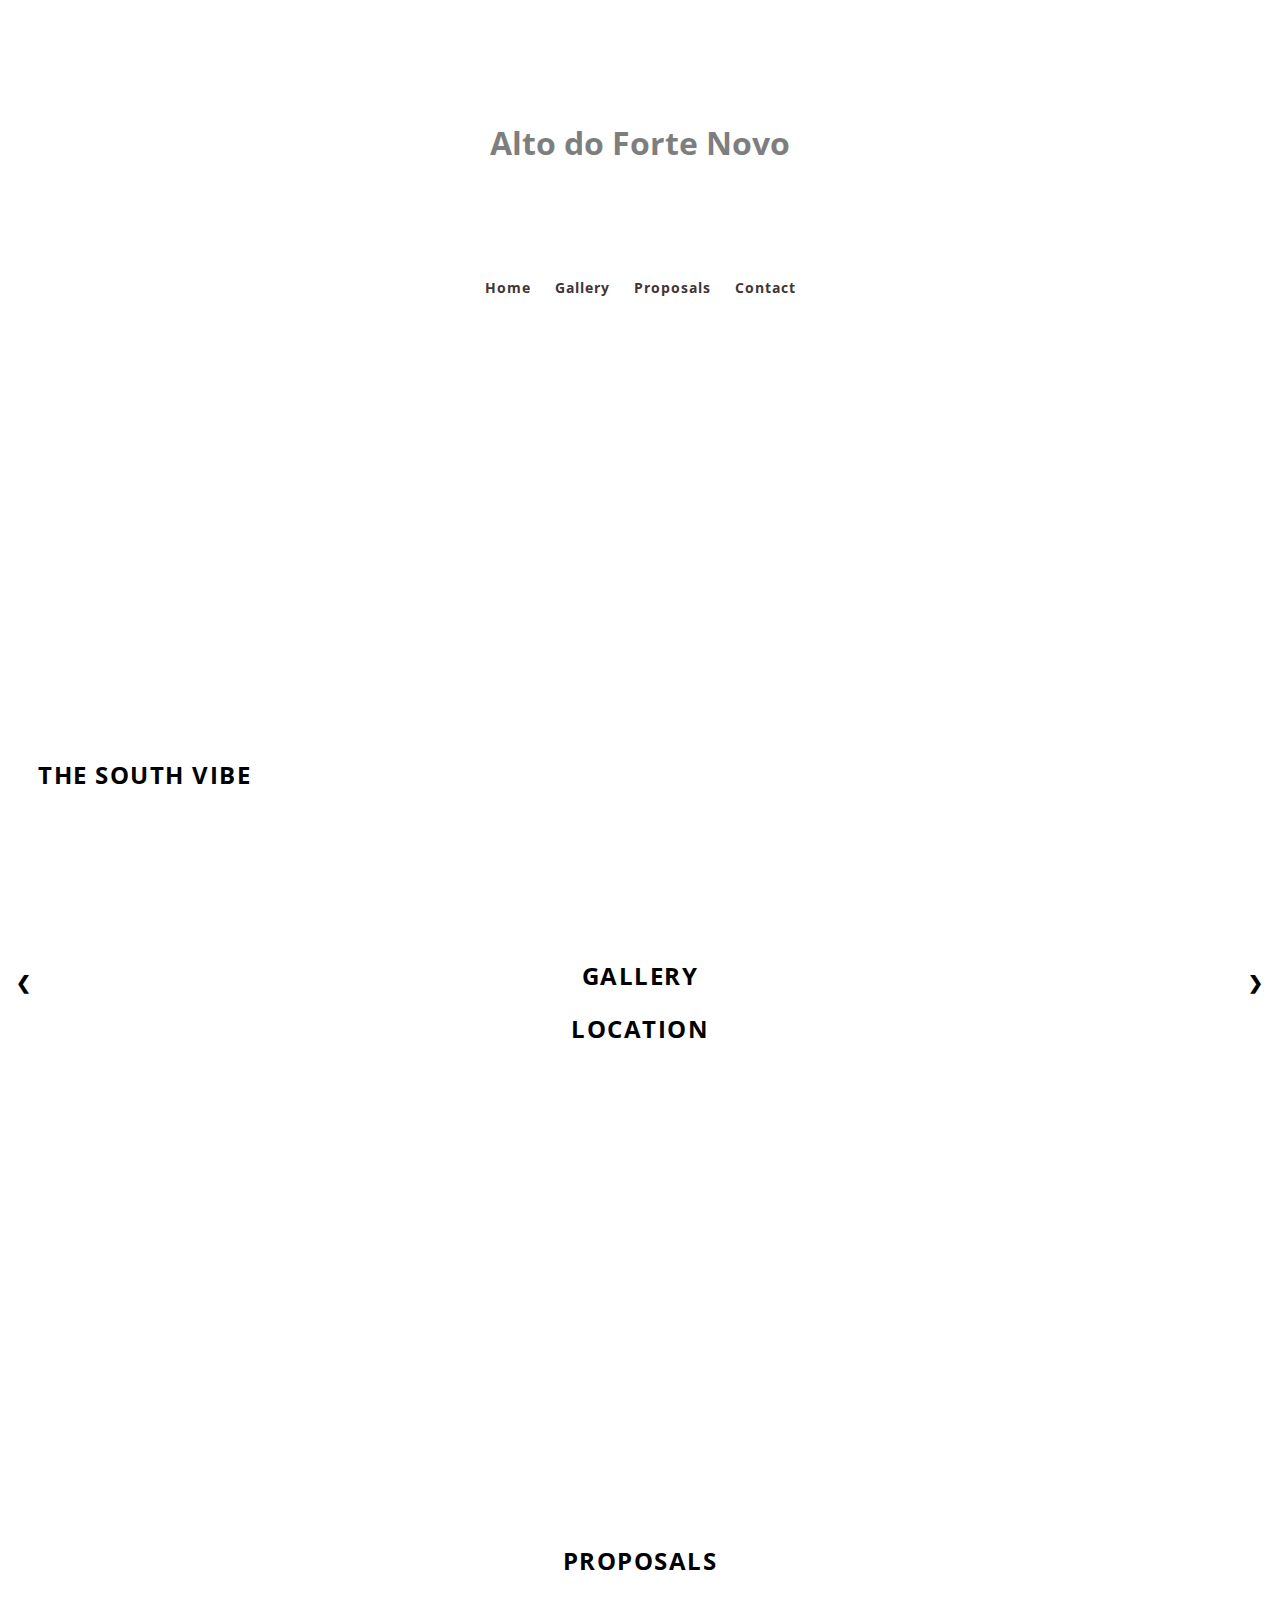
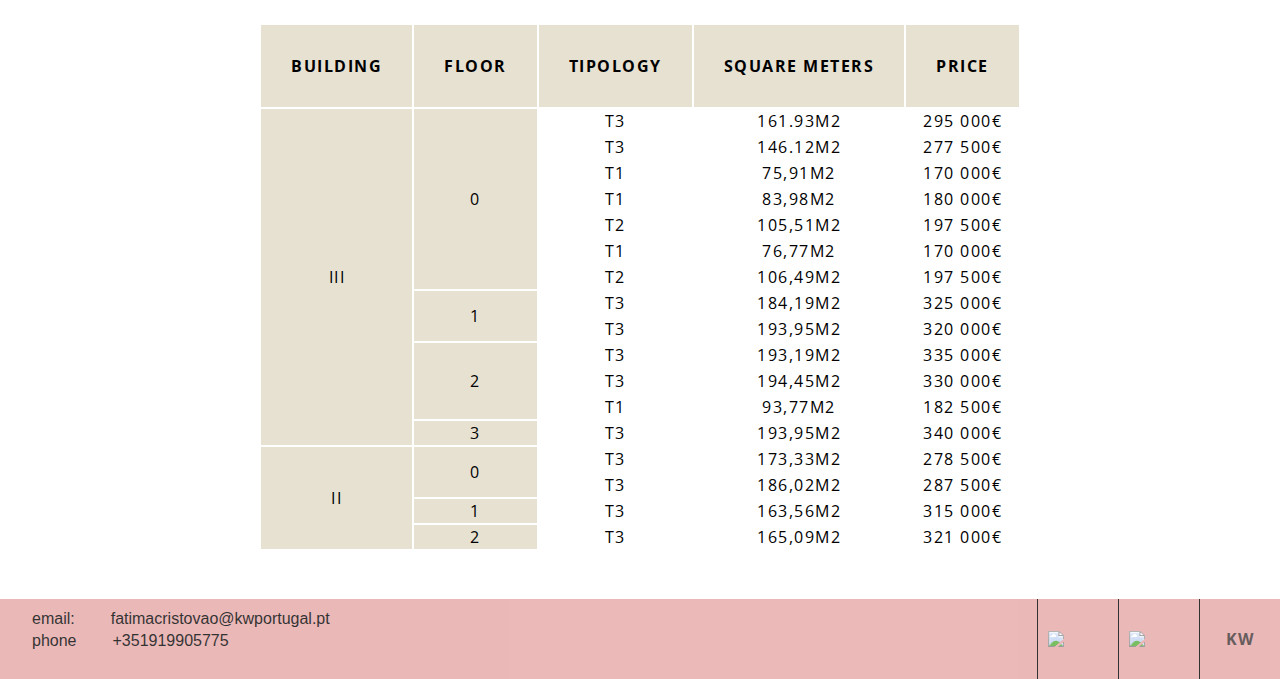
==== algarve.html @ a3237bf9 "Add files via upload" ====
<!DOCTYPE html>
<html lang="eng">
    <head>
        <meta charset="UTF-8">
        <meta name="viewport" content="width=device-width, initial-scale=1.0">
        <meta http-equiv="X-UA-Compatible" content="ie=edge">
        <title>Fatima Cristovao | Quarteira apartments</title>
        <link href="./algarve.css" rel="stylesheet" type="text/css">
        <link href="https://fonts.googleapis.com/css?family=Open+Sans+Condensed:300|Roboto&display=swap" rel="stylesheet">
    </head>
    <body>
        <header>
            <div class="image">
                <h1>Alto do Forte Novo</h1>
                <nav>
                    <ul>
                        <li>
                            <a href="./index.html">Home</a>
                        </li>
                        <li>
                            <a href="#slideshow-container">Gallery</a>
                        </li>
                        <li>
                            <a href="#availability">Proposals</a>
                        </li>
                        <li>
                            <a href="#Contact">Contact</a>
                        </li>
                    </ul>
                </nav>
            </div>  
        </header>
        <div class="content">
            <div class="building">
                <h2>The South vibe</h2>
            </div>
        </div>
        <div id="slideshow-container">
            <h2>Gallery</h2>
            <div class="myslides fade">
                <img src="C:\Users\cristovao\Documents\Developments\Site_MF\Fotos\Comuns_Ed2_Ed3\Foto_Prof_Q_48.jpg" width="100%"> 
            </div>
            <div class="myslides fade">
                <img src="C:\Users\cristovao\Documents\Developments\Site_MF\Fotos\Comuns_Ed2_Ed3\Foto_Prof_Q_50.jpg" width="100%"> 
            </div>
            <div class="myslides fade">
                <img src="C:\Users\cristovao\Documents\Developments\Site_MF\Fotos\Comuns_Ed2_Ed3\Foto_Prof_Q_37.jpg" width="100%"> 
            </div>
            <div class="myslides fade">
                <img src="C:\Users\cristovao\Documents\Developments\Site_MF\Fotos\Comuns_Ed2_Ed3\Foto_Prof_Q_1.jpg" width="100%"> 
            </div>
            <div class="myslides fade">
                <img src="C:\Users\cristovao\Documents\Developments\Site_MF\Fotos\Comuns_Ed2_Ed3\Foto_Prof_Q_2.jpg" width="100%">
            </div>
            <div class="myslides fade">
                <img src="C:\Users\cristovao\Documents\Developments\Site_MF\Fotos\Comuns_Ed2_Ed3\Foto_Prof_Q_3.jpg" width="100%">
            </div>
            <div class="myslides fade">
                <img src="C:\Users\cristovao\Documents\Developments\Site_MF\Fotos\Comuns_Ed2_Ed3\Foto_Prof_Q_4.jpg" width="100%">
            </div>
            <div class="myslides fade">
                <img src="C:\Users\cristovao\Documents\Developments\Site_MF\Fotos\Comuns_Ed2_Ed3\Foto_Prof_Q_5.jpg" width="100%">
            </div>
            <div class="myslides fade">
                <img src="C:\Users\cristovao\Documents\Developments\Site_MF\Fotos\Comuns_Ed2_Ed3\Foto_Prof_Q_6.jpg" width="100%">
            </div>
            <div class="myslides fade">
                <img src="C:\Users\cristovao\Documents\Developments\Site_MF\Fotos\Comuns_Ed2_Ed3\Foto_Prof_Q_8.jpg" width="100%">
            </div>
            <div class="myslides fade">
                <img src="C:\Users\cristovao\Documents\Developments\Site_MF\Fotos\Comuns_Ed2_Ed3\Foto_Prof_Q_10.jpg" width="100%">
            </div>
            <a class="prev">&#10094;</a>
            <a class="next">&#10095;</a>
        </div>  
        <div class="neighbourhood">
            <h2>Location</h2>
            <div class="frame-container">
                <iframe class="frame" width="100%" height="100%" src="https://www.google.com/maps/embed?pb=!1m18!1m12!1m3!1d3183.623969061253!2d-8.094180393162082!3d37.06644316692306!2m3!1f0!2f0!3f0!3m2!1i1024!2i768!4f13.1!3m3!1m2!1s0xd1ab5aa5db7eae7%3A0x4e06086202b57c51!2sR.%20Jos%C3%A9%20Afonso%2C%208125-507%20Quarteira!5e0!3m2!1spt-PT!2spt!4v1574463265707!5m2!1spt-PT!2spt"  frameborder="0" allowfullscreen=""></iframe>
            </div>
            <div class="tables">
                <h2>Proposals</h2>
                <table id="availability">
                    <thead>
                        <tr>
                            <th>Building</th>
                            <th>floor</th>
                            <th>Tipology</th>
                            <th>Square Meters</th>
                            <th>Price</th>
                        </tr>
                    </thead>
                    <tbody>
                        <tr>
                            <td class="limit" rowspan="13">III</td>
                            <td class="limits" rowspan="7">0</td>
                            <td>T3</td>
                            <td>161.93m2</td>
                            <td>295 000€</td>
                        </tr>
                        <tr>
                            <td>T3</td>
                            <td>146.12m2</td>
                            <td>277 500€</td>
                        </tr>
                        <tr>
                            <td>T1</td>
                            <td>75,91m2</td>
                            <td>170 000€</td>
                        </tr>
                        <tr>
                            <td>T1</td>
                            <td>83,98m2</td>
                            <td>180 000€</td>
                        </tr>
                        <tr>
                            <td>T2</td>
                            <td>105,51m2</td>
                            <td>197 500€</td>
                        </tr>
                        <tr>
                            <td>T1</td>
                            <td>76,77m2</td>
                            <td>170 000€</td>
                        </tr>
                        <tr>
                            <td>T2</td>
                            <td>106,49m2</td>
                            <td>197 500€</td>
                        </tr>
                        <tr>
                            <td class="limits" rowspan="2">1</td>
                            <td>T3</td>
                            <td>184,19m2</td>
                            <td>325 000€</td>
                        </tr>
                        <tr>
                            <td>T3</td>
                            <td>193,95m2</td>
                            <td>320 000€</td>
                        </tr>
                        <tr>
                            <td class="limits" rowspan="3">2</td>
                            <td>T3</td>
                            <td>193,19m2</td>
                            <td>335 000€</td>
                        </tr>
                        <tr>
                            <td>T3</td>
                            <td>194,45m2</td>
                            <td>330 000€</td>
                        </tr>
                        <tr>
                            <td>T1</td>
                            <td>93,77m2</td>
                            <td>182 500€</td>
                        </tr>
                        <tr>
                            <td class="limits" rowspan="1">3</td>
                            <td>T3</td>
                            <td>193,95m2</td>
                            <td>340 000€</td>
                        </tr>
                        <tr>
                            <td class="limit" rowspan="4">II</td>
                            <td class="limits" rowspan="2">0</td>
                            <td>T3</td>
                            <td>173,33m2</td>
                            <td>278 500€</td>
                        </tr>
                        <tr>
                            <td>T3</td>
                            <td>186,02m2</td>
                            <td>287 500€</td>
                        </tr>
                        <tr>
                            <td class="limits" rowspan="1">1</td>
                            <td>T3</td>
                            <td>163,56m2</td>
                            <td>315 000€</td>
                        </tr>
                        <tr>
                            <td class="limits" rowspan="1">2</td>
                            <td>T3</td>
                            <td>165,09m2</td>
                            <td>321 000€</td>
                        </tr>
                    </tbody>
                </table>
            </div>
        </div>   
        <footer id="Contact">
            <div class="left">
                <div class="contacts">
                    <div class="info">
                        <span>email:</span>
                        <span>fatimacristovao@kwportugal.pt</span>   
                    </div>
                    <div class="info">
                        <span>phone</span>
                        <span>+351919905775</span>
                    </div>
                </div>
            </div>
            <div class="right">
                <div class="items">
                    <a id="logo" href="https://www.linkedin.com/in/fatima-cristovao-6b5a50159/?originalSubdomain=pt" target="_blank">
                        <img src="C:\Users\cristovao\Documents\vscode\real_estate\IMAGENS\final.linkedin.logo.png">
                    </a>
                </div>
                <div class="items">
                    <a id="logo" href="something" target="_blank">
                        <img src="C:\Users\cristovao\Documents\vscode\real_estate\IMAGENS\Insta.final.png">
                    </a>
                </div>
                <div class="items">
                    <a href="https://www.kwportugal.pt/agents/19851?lan=pt-PT" target="_blank">
                        <span>KW</span>
                    </a>
                </div>
            </div>
        </footer> 
        <script src="https://code.jquery.com/jquery-3.4.1.min.js"
    integrity="sha256-CSXorXvZcTkaix6Yvo6HppcZGetbYMGWSFlBw8HfCJo="
    crossorigin="anonymous"></script>
    <script src="algave.js"></script>
    </body>
---- algarve.css ----
*:focus {outline:none}  
/* remove a box azul irritante */

* {
    font-family: 'Open Sans Condensed', sans-serif;
}

body {
    margin: 0;
    border: 0;
    background-color:white;
    width: 100%;
    position: relative;
    min-height: 100vh;
    padding: 0px;
}


header {
    background-image: url("../IMAGENS/beach-water-steps-sand-17727.jpg");
    background-size: cover;
    height: 700px;
}

.image {
    padding-top: 100px;
    padding-left: 0px;
    position: absolute;
    justify-content: center;
    display: inline-flex;
    width: 100%;
    z-index: 10;
}

.image h1 {
    font-family: 'Open Sans Condensed', sans-serif;
    opacity: 0.5;
}

nav {
    position: absolute;
    z-index: 1000;
}

ul {
    padding: 10rem 4.5rem 0rem 4.5rem;
}

li {
    display: inline-block;
}

 a {
    text-decoration: none;
    color: rgb(66, 53, 53);
    padding: 10px;
    letter-spacing: 1px;
    font-size: 14px;
    font-weight: 700;
}

.content {
    padding: 3%;
    padding-bottom: 10%
}

.building {
    margin: 0 auto;
}

.building h2 {
    letter-spacing: 1.5px;
    text-transform: uppercase;
    font-family: 'Open Sans Condensed', sans-serif;
}
#slideshow-container {
    max-width: 100%;
    position: relative;
    margin: auto;
  }

  #slideshow-container h2 {
    text-align: center;
    letter-spacing: 1.5px;
    text-transform: uppercase;
    font-family: 'Open Sans Condensed', sans-serif;
  }

.myslides {
    display: none;
    margin-top: -20px;
  }

.prev, .next {
    cursor: pointer;
    position: absolute;
    top: 50%;
    width: auto;
    margin-top: -22px;
    padding: 16px;
    color: black;
    font-weight: bold;
    font-size: 18px;
    transition: 0.6s ease;
    border-radius: 0 3px 3px 0;
    user-select: none;
}

.next {
right: 0;
border-radius: 3px 0 0 3px;
    }

.prev:hover, .next:hover {
    background-color: rgba(78, 77, 77, 0.8);
}

.sinal {
    background-color: rgba(78, 77, 77, 0.8);
}

.fade {
    -webkit-animation-duration: 1.5s;
    animation-duration: 1.5s;
  }


  .neighbourhood  {
    text-align: center;
    display: block
}

.neighbourhood h2 {
    padding-bottom: 2%;
    font-family: 'Open Sans Condensed', sans-serif;
    letter-spacing: 1.5px;
    text-transform: uppercase;
}

.frame-container {
    padding-bottom: 30%;
    position: relative;
    display: block;
    width: 60%;
    margin-left: auto;
    margin-right: auto;
}

.frame {
    position: absolute;
    top:0;
    left:0;
}
.tables {
    width: 100%;
    text-align: center;
    margin-top: 0;
    font-family: 'Open Sans Condensed', sans-serif;
    letter-spacing: 1.5px;
    text-transform: uppercase;
    overflow-y: hidden;
    overflow-x: auto;
    padding-top: 50px;
    padding-bottom: 10%;
}

table {
    margin: 0 auto;
    text-align: center;
}

.tables h2 {
    padding-bottom: 2%
}


thead th {
    padding: 30px;
    background-color:  rgb(231, 225, 210);
}

.limit {
    background-color:   rgb(231, 225, 210);
}

.limits {
    background-color:  rgb(231, 225, 210);
}
footer {
    position: absolute;
    min-width: 100%;
    max-width: 100%;
    bottom: 0;
    
    background-color:  rgb(231, 167, 167);
    opacity: 0.8;
    display: inline-flex;
    height: 5rem
}

.left {
   padding-top: 0.5rem;
   width: 50%;
   }

.contacts {
   
   height: 100%
}

.info span {
   display: inline;
   padding-left: 5%;
   max-width: 2rem;
   font-family: sans-serif
}

.right {
   width: 50%;
   display: inline-flex;
   justify-content: flex-end;
   
}

.items span {
    font-size: 1rem
}

.items {
   max-width: 5rem;
   min-width: 5rem;
   border-left: 1px solid black;
   display: inline-flex;
   justify-content: center;
   align-items: center;
   cursor: pointer;
}


.items #logo {
   overflow: hidden;
   width: 80%;
   
}

#logo img {
   display: block;
   max-width: 100%;
   height: auto
}

.selector {
    background-color: rgb(250, 218, 218);
}

@media only screen and (max-width: 665px) {
    footer {
        height: 10rem;
        display: flex;
        flex-direction: column;
        align-items: center;
        position: initial;

    }

    .items{
        max-width: 3.5rem;
        min-width: 3.5rem;
        }

    .left {
        width: 100%;
    }

    .info {
        display: flex;
        padding: 0.2rem;
        justify-content: center;
    }
    .info span {
        max-width: 100%;
    }

    .right {
        width: 100%;
        display: flex;
        justify-content: center;
        padding-top: 5%
    }

    .items {
        border-radius: 50%;
        border:0;
    }


}

@media only screen and (max-width: 500px) {

    li{
        display: block;
        padding-bottom: 5px;
    }

    a{
        color: rgb(66, 53, 53)
    }

}
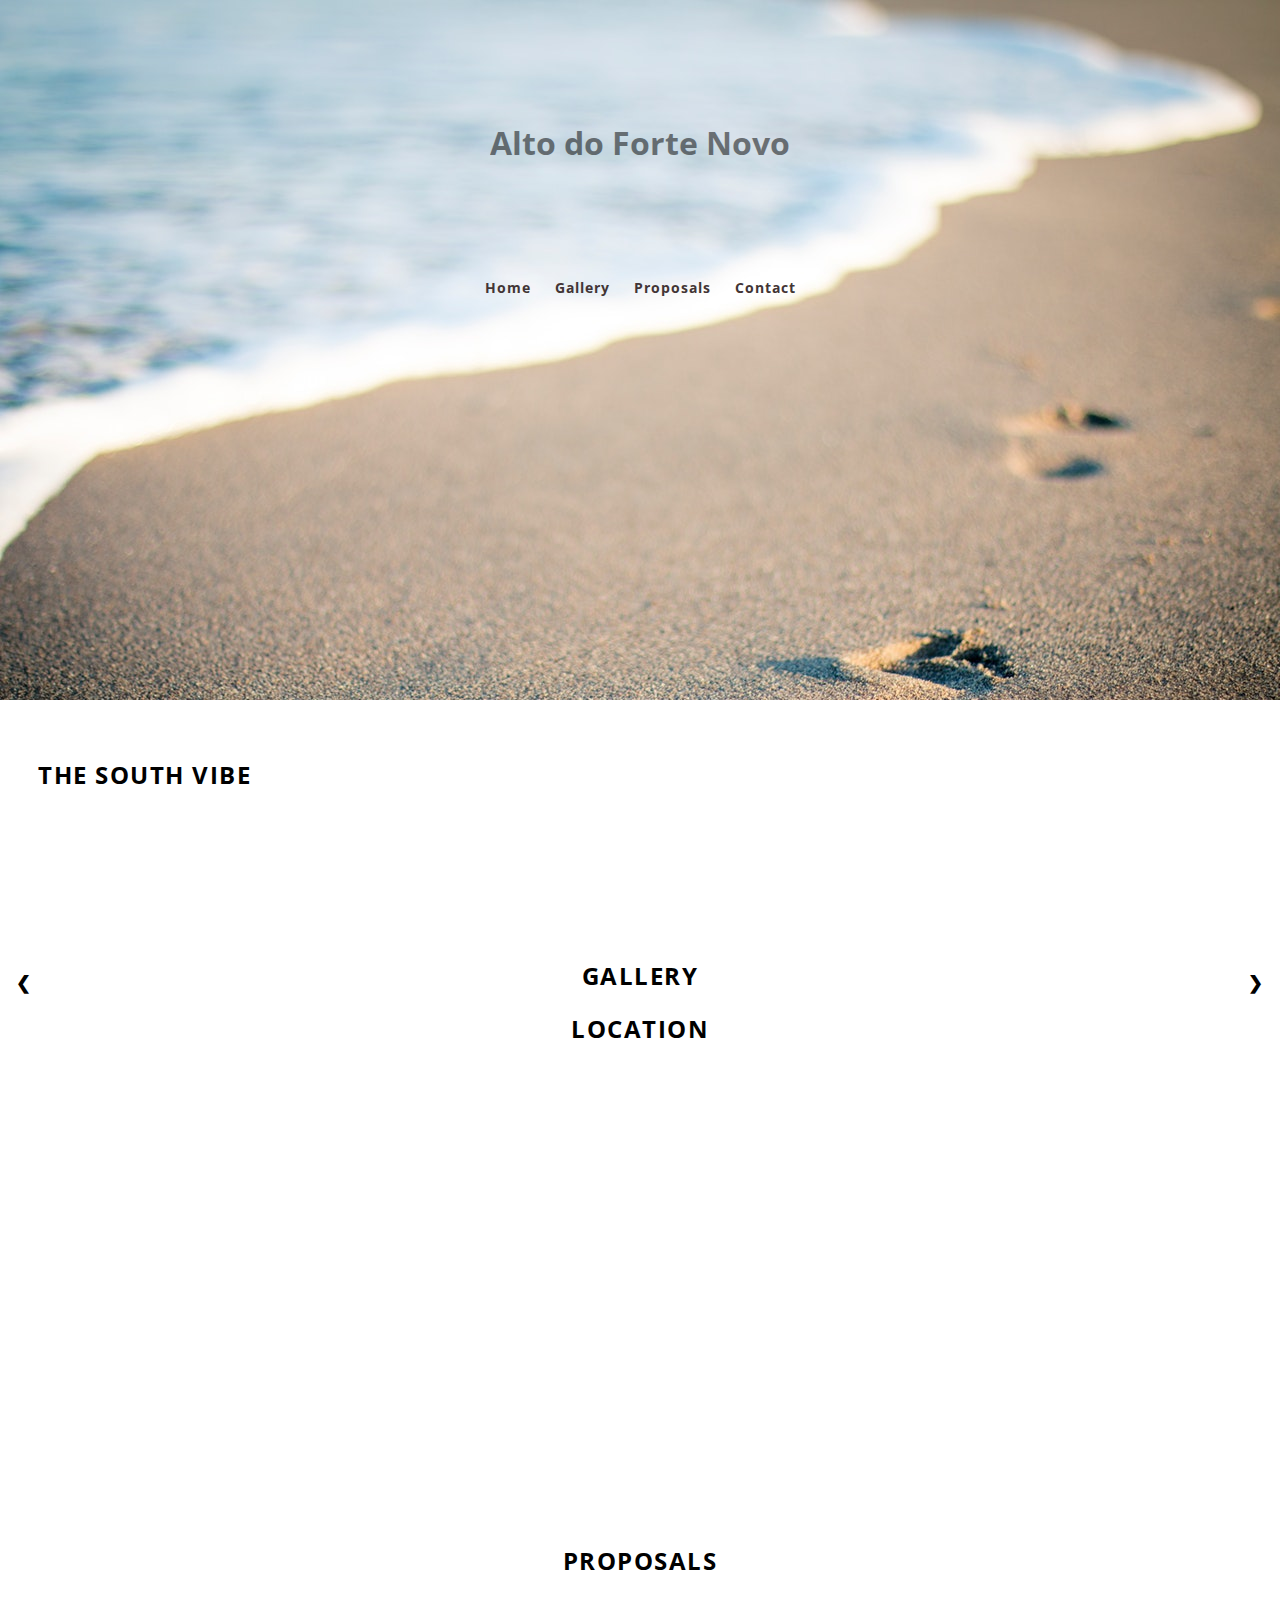
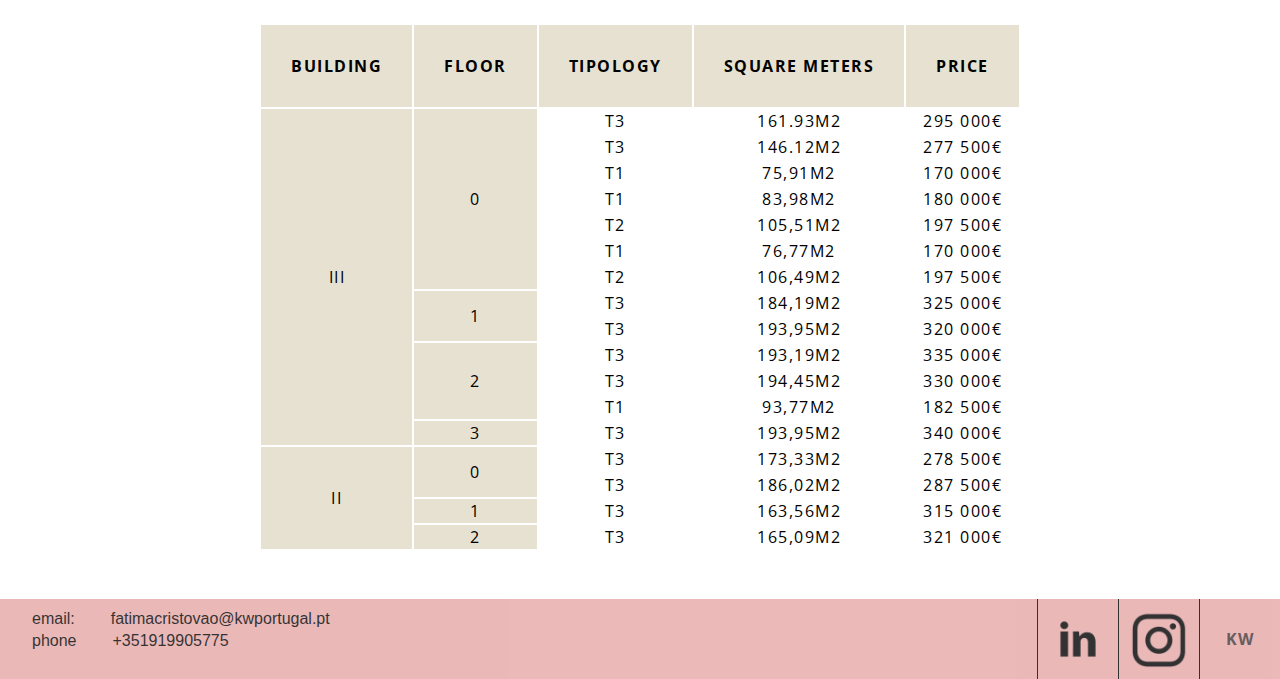
==== commit 1d5ce253: "Update algarve.html" ====
--- a/algarve.html
+++ b/algarve.html
@@ -38,37 +38,37 @@
         <div id="slideshow-container">
             <h2>Gallery</h2>
             <div class="myslides fade">
-                <img src="C:\Users\cristovao\Documents\Developments\Site_MF\Fotos\Comuns_Ed2_Ed3\Foto_Prof_Q_48.jpg" width="100%"> 
-            </div>
-            <div class="myslides fade">
-                <img src="C:\Users\cristovao\Documents\Developments\Site_MF\Fotos\Comuns_Ed2_Ed3\Foto_Prof_Q_50.jpg" width="100%"> 
-            </div>
-            <div class="myslides fade">
-                <img src="C:\Users\cristovao\Documents\Developments\Site_MF\Fotos\Comuns_Ed2_Ed3\Foto_Prof_Q_37.jpg" width="100%"> 
-            </div>
-            <div class="myslides fade">
-                <img src="C:\Users\cristovao\Documents\Developments\Site_MF\Fotos\Comuns_Ed2_Ed3\Foto_Prof_Q_1.jpg" width="100%"> 
-            </div>
-            <div class="myslides fade">
-                <img src="C:\Users\cristovao\Documents\Developments\Site_MF\Fotos\Comuns_Ed2_Ed3\Foto_Prof_Q_2.jpg" width="100%">
-            </div>
-            <div class="myslides fade">
-                <img src="C:\Users\cristovao\Documents\Developments\Site_MF\Fotos\Comuns_Ed2_Ed3\Foto_Prof_Q_3.jpg" width="100%">
-            </div>
-            <div class="myslides fade">
-                <img src="C:\Users\cristovao\Documents\Developments\Site_MF\Fotos\Comuns_Ed2_Ed3\Foto_Prof_Q_4.jpg" width="100%">
-            </div>
-            <div class="myslides fade">
-                <img src="C:\Users\cristovao\Documents\Developments\Site_MF\Fotos\Comuns_Ed2_Ed3\Foto_Prof_Q_5.jpg" width="100%">
-            </div>
-            <div class="myslides fade">
-                <img src="C:\Users\cristovao\Documents\Developments\Site_MF\Fotos\Comuns_Ed2_Ed3\Foto_Prof_Q_6.jpg" width="100%">
-            </div>
-            <div class="myslides fade">
-                <img src="C:\Users\cristovao\Documents\Developments\Site_MF\Fotos\Comuns_Ed2_Ed3\Foto_Prof_Q_8.jpg" width="100%">
-            </div>
-            <div class="myslides fade">
-                <img src="C:\Users\cristovao\Documents\Developments\Site_MF\Fotos\Comuns_Ed2_Ed3\Foto_Prof_Q_10.jpg" width="100%">
+                <img src=".\Foto_Prof_Q_48.jpg" width="100%"> 
+            </div>
+            <div class="myslides fade">
+                <img src="C.\Foto_Prof_Q_50.jpg" width="100%"> 
+            </div>
+            <div class="myslides fade">
+                <img src=".\Foto_Prof_Q_37.jpg" width="100%"> 
+            </div>
+            <div class="myslides fade">
+                <img src=".\Foto_Prof_Q_1.jpg" width="100%"> 
+            </div>
+            <div class="myslides fade">
+                <img src=".\Foto_Prof_Q_2.jpg" width="100%">
+            </div>
+            <div class="myslides fade">
+                <img src=".\Foto_Prof_Q_3.jpg" width="100%">
+            </div>
+            <div class="myslides fade">
+                <img src=".\Foto_Prof_Q_4.jpg" width="100%">
+            </div>
+            <div class="myslides fade">
+                <img src=".\Foto_Prof_Q_5.jpg" width="100%">
+            </div>
+            <div class="myslides fade">
+                <img src=".\Foto_Prof_Q_6.jpg" width="100%">
+            </div>
+            <div class="myslides fade">
+                <img src=".\Foto_Prof_Q_8.jpg" width="100%">
+            </div>
+            <div class="myslides fade">
+                <img src=".\Foto_Prof_Q_10.jpg" width="100%">
             </div>
             <a class="prev">&#10094;</a>
             <a class="next">&#10095;</a>
@@ -205,12 +205,12 @@
             <div class="right">
                 <div class="items">
                     <a id="logo" href="https://www.linkedin.com/in/fatima-cristovao-6b5a50159/?originalSubdomain=pt" target="_blank">
-                        <img src="C:\Users\cristovao\Documents\vscode\real_estate\IMAGENS\final.linkedin.logo.png">
+                        <img src=".\final.linkedin.logo.png">
                     </a>
                 </div>
                 <div class="items">
                     <a id="logo" href="something" target="_blank">
-                        <img src="C:\Users\cristovao\Documents\vscode\real_estate\IMAGENS\Insta.final.png">
+                        <img src=".\Insta.final.png">
                     </a>
                 </div>
                 <div class="items">
@@ -224,4 +224,4 @@
     integrity="sha256-CSXorXvZcTkaix6Yvo6HppcZGetbYMGWSFlBw8HfCJo="
     crossorigin="anonymous"></script>
     <script src="algave.js"></script>
-    </body>+    </body>
--- a/algarve.css
+++ b/algarve.css
@@ -17,7 +17,7 @@
 
 
 header {
-    background-image: url("../IMAGENS/beach-water-steps-sand-17727.jpg");
+    background-image: url("./beach-water-steps-sand-17727.jpg");
     background-size: cover;
     height: 700px;
 }
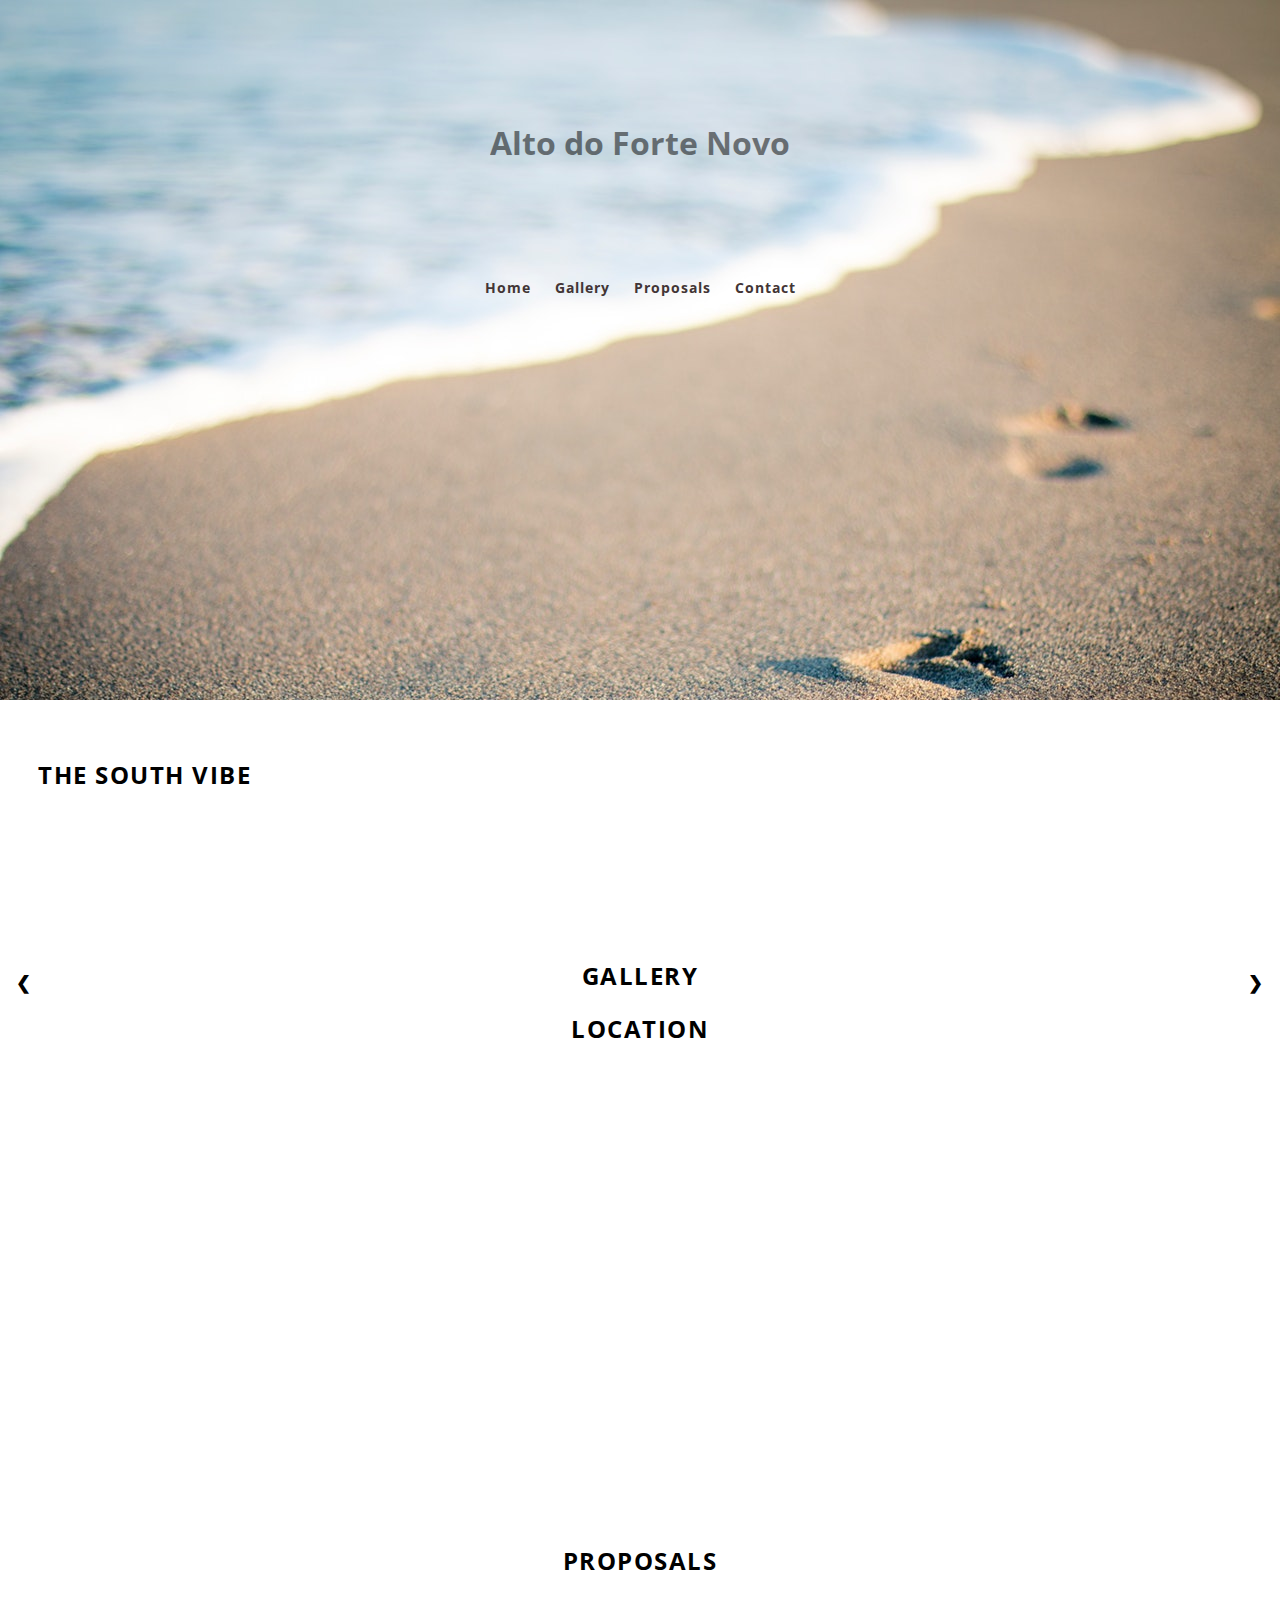
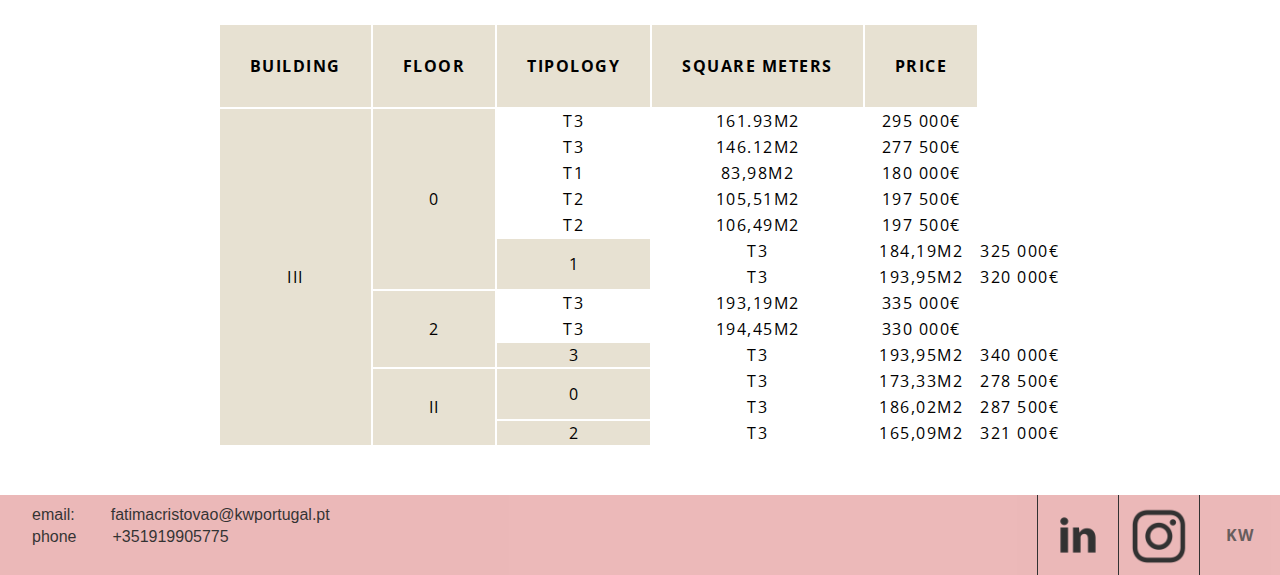
==== commit 4339bd33: "Update algarve.html" ====
--- a/algarve.html
+++ b/algarve.html
@@ -41,7 +41,7 @@
                 <img src=".\Foto_Prof_Q_48.jpg" width="100%"> 
             </div>
             <div class="myslides fade">
-                <img src="C.\Foto_Prof_Q_50.jpg" width="100%"> 
+                <img src=".\Foto_Prof_Q_50.jpg" width="100%"> 
             </div>
             <div class="myslides fade">
                 <img src=".\Foto_Prof_Q_37.jpg" width="100%"> 
@@ -105,11 +105,6 @@
                         </tr>
                         <tr>
                             <td>T1</td>
-                            <td>75,91m2</td>
-                            <td>170 000€</td>
-                        </tr>
-                        <tr>
-                            <td>T1</td>
                             <td>83,98m2</td>
                             <td>180 000€</td>
                         </tr>
@@ -119,11 +114,6 @@
                             <td>197 500€</td>
                         </tr>
                         <tr>
-                            <td>T1</td>
-                            <td>76,77m2</td>
-                            <td>170 000€</td>
-                        </tr>
-                        <tr>
                             <td>T2</td>
                             <td>106,49m2</td>
                             <td>197 500€</td>
@@ -151,11 +141,6 @@
                             <td>330 000€</td>
                         </tr>
                         <tr>
-                            <td>T1</td>
-                            <td>93,77m2</td>
-                            <td>182 500€</td>
-                        </tr>
-                        <tr>
                             <td class="limits" rowspan="1">3</td>
                             <td>T3</td>
                             <td>193,95m2</td>
@@ -172,12 +157,6 @@
                             <td>T3</td>
                             <td>186,02m2</td>
                             <td>287 500€</td>
-                        </tr>
-                        <tr>
-                            <td class="limits" rowspan="1">1</td>
-                            <td>T3</td>
-                            <td>163,56m2</td>
-                            <td>315 000€</td>
                         </tr>
                         <tr>
                             <td class="limits" rowspan="1">2</td>
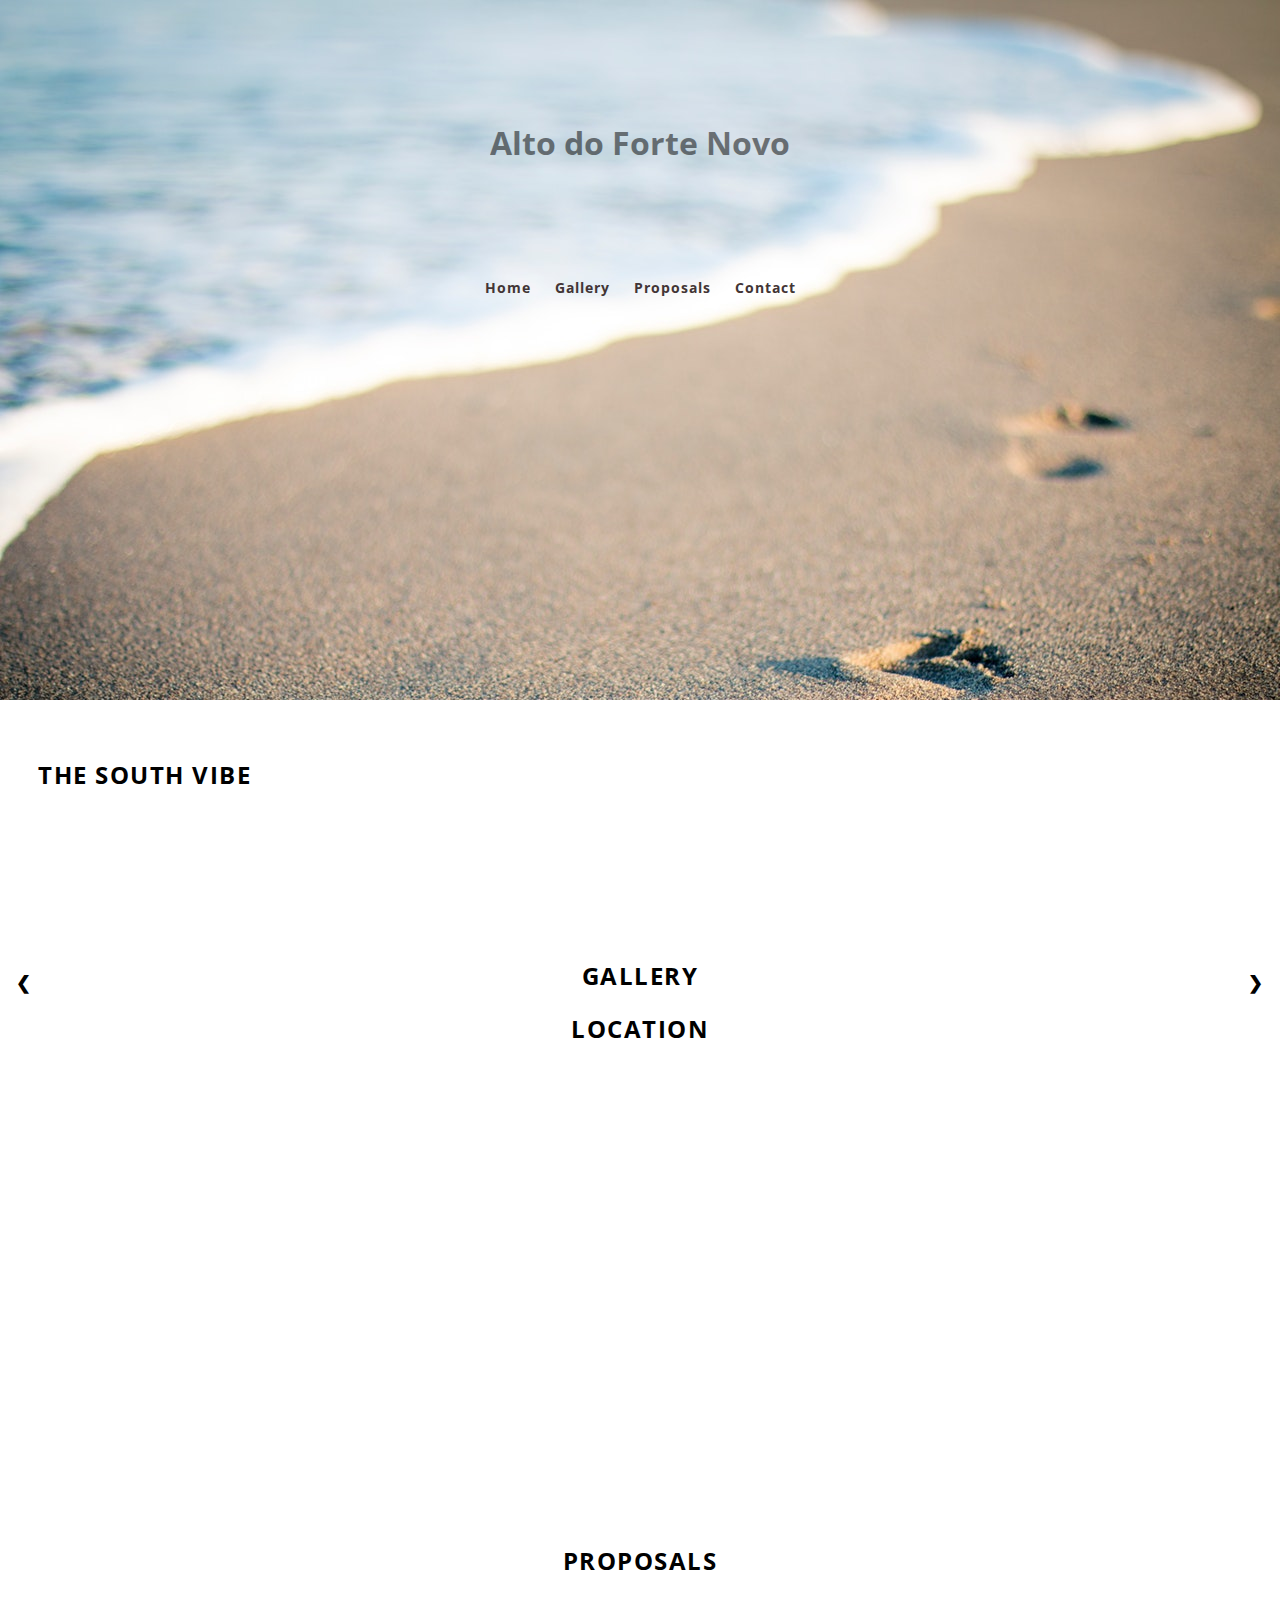
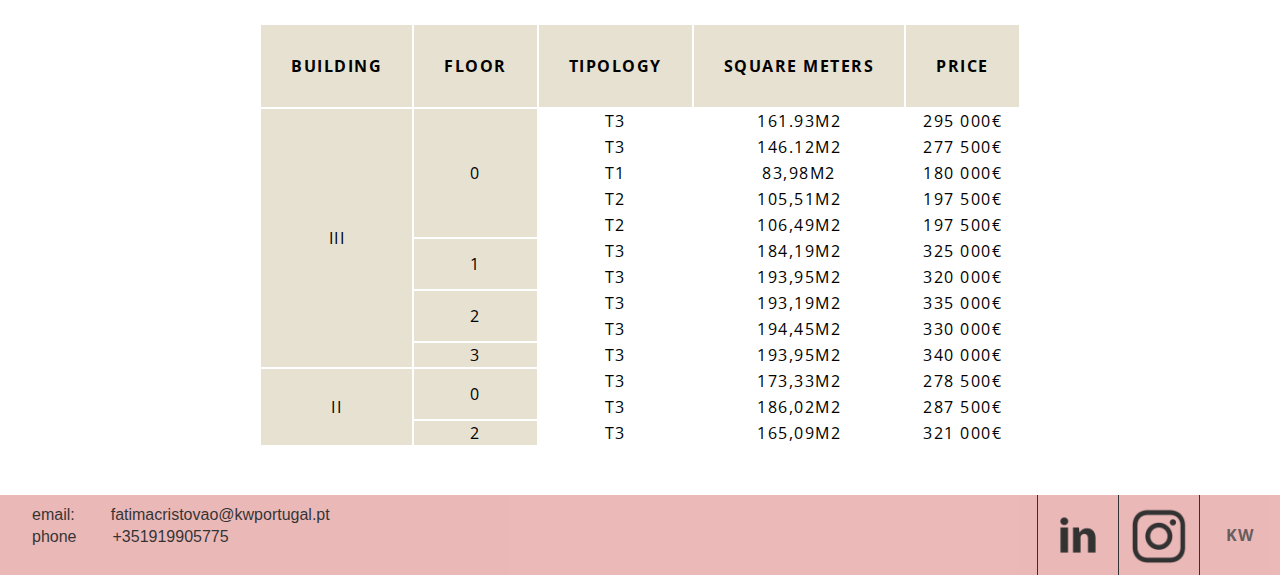
==== commit 59944569: "Update algarve.html" ====
--- a/algarve.html
+++ b/algarve.html
@@ -92,8 +92,8 @@
                     </thead>
                     <tbody>
                         <tr>
-                            <td class="limit" rowspan="13">III</td>
-                            <td class="limits" rowspan="7">0</td>
+                            <td class="limit" rowspan="10">III</td>
+                            <td class="limits" rowspan="5">0</td>
                             <td>T3</td>
                             <td>161.93m2</td>
                             <td>295 000€</td>
@@ -130,7 +130,7 @@
                             <td>320 000€</td>
                         </tr>
                         <tr>
-                            <td class="limits" rowspan="3">2</td>
+                            <td class="limits" rowspan="2">2</td>
                             <td>T3</td>
                             <td>193,19m2</td>
                             <td>335 000€</td>
@@ -147,7 +147,7 @@
                             <td>340 000€</td>
                         </tr>
                         <tr>
-                            <td class="limit" rowspan="4">II</td>
+                            <td class="limit" rowspan="3">II</td>
                             <td class="limits" rowspan="2">0</td>
                             <td>T3</td>
                             <td>173,33m2</td>
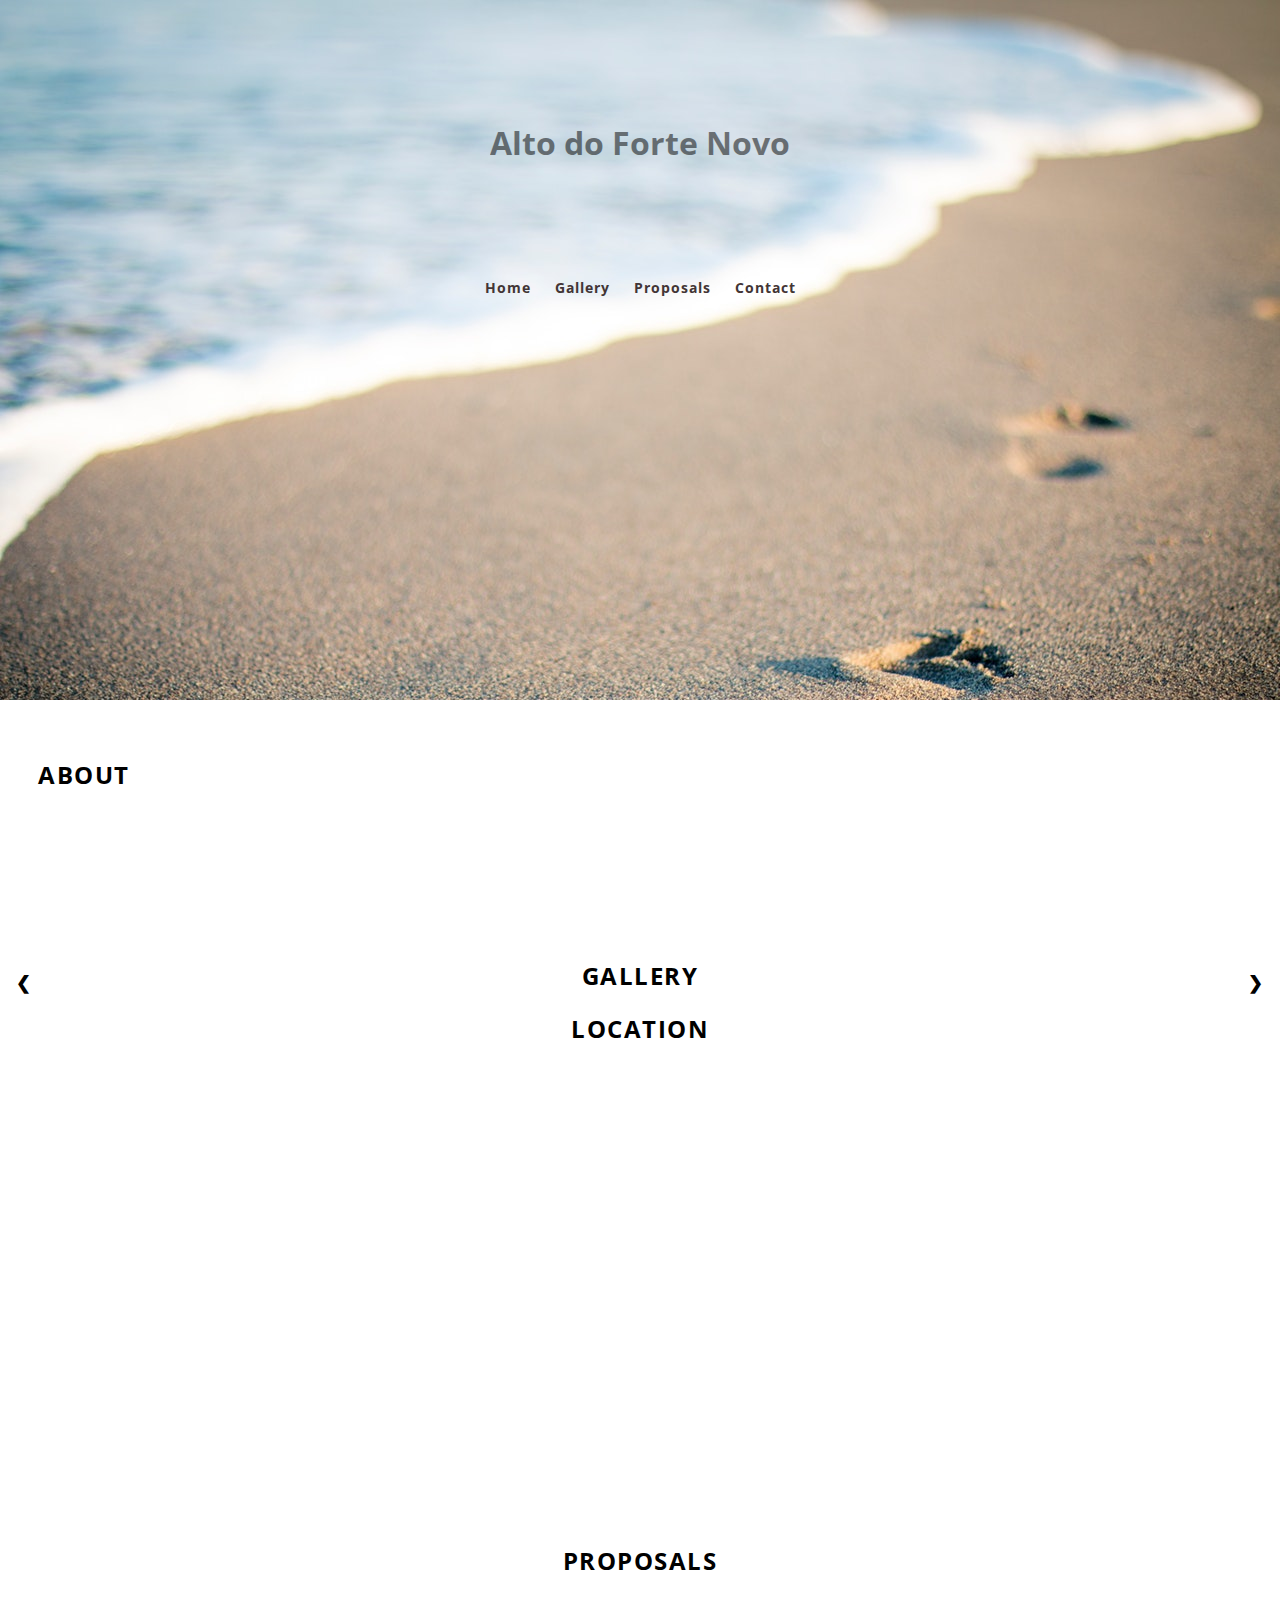
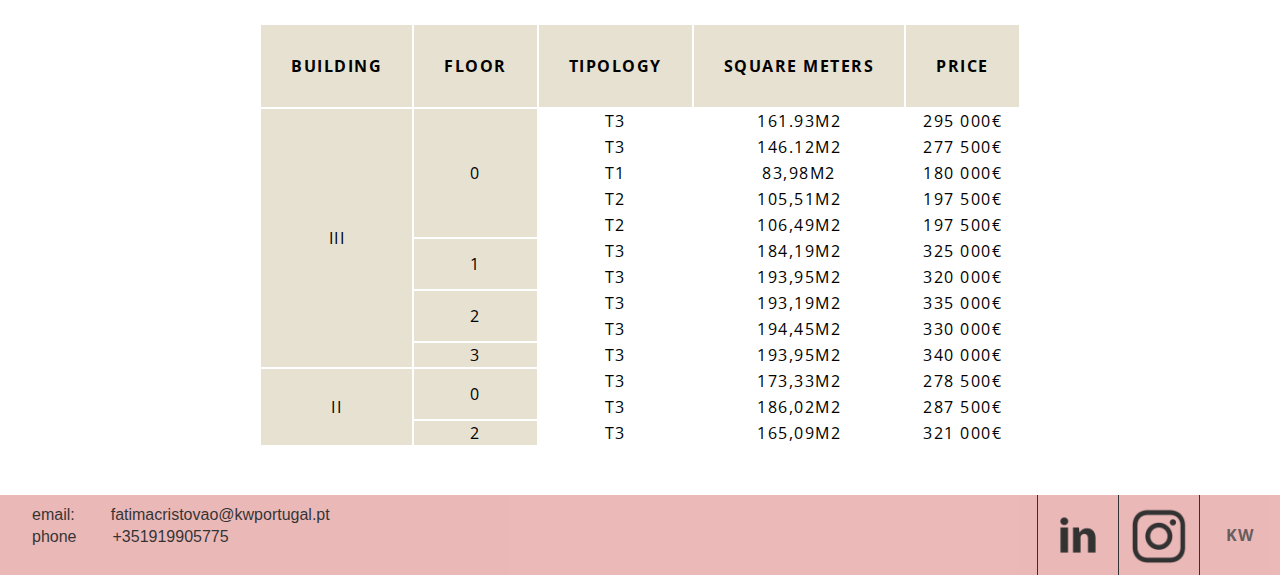
==== commit 5281a1e4: "Update algarve.html" ====
--- a/algarve.html
+++ b/algarve.html
@@ -32,7 +32,7 @@
         </header>
         <div class="content">
             <div class="building">
-                <h2>The South vibe</h2>
+                <h2>About</h2>
             </div>
         </div>
         <div id="slideshow-container">
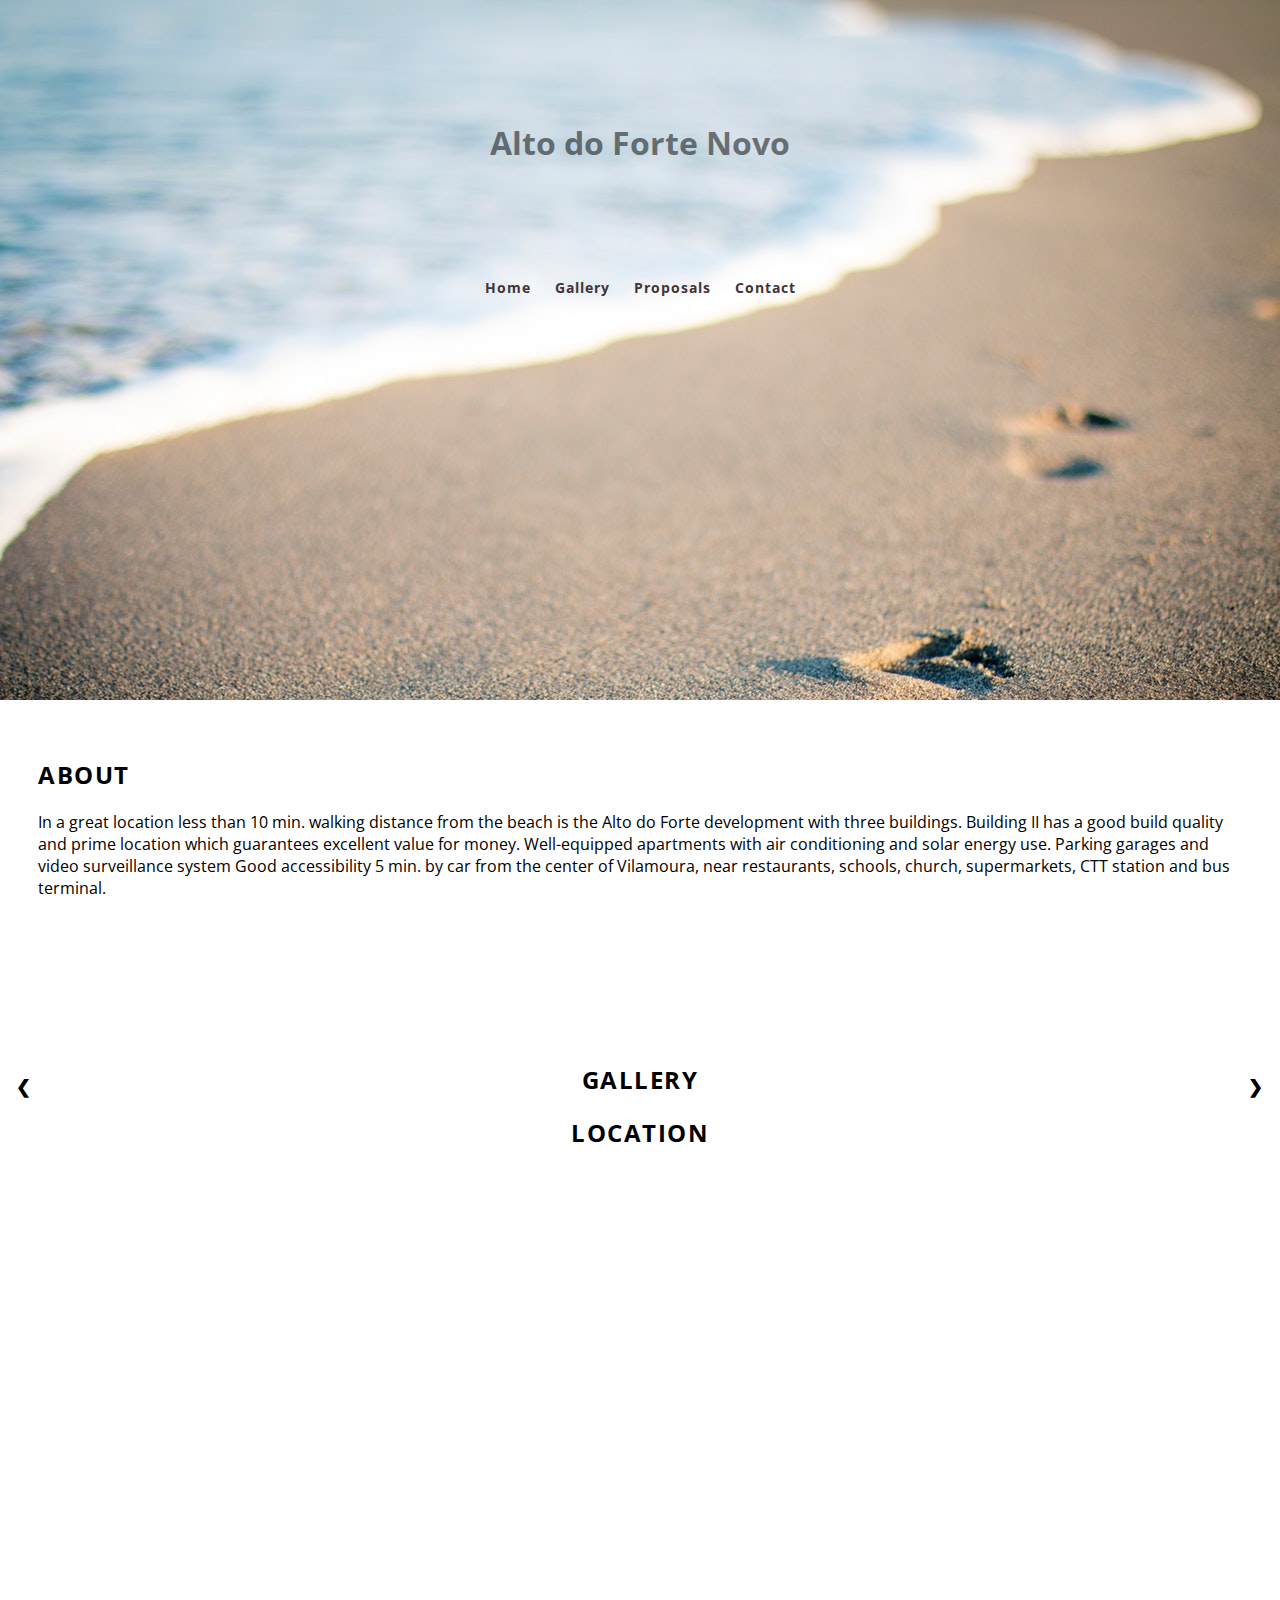
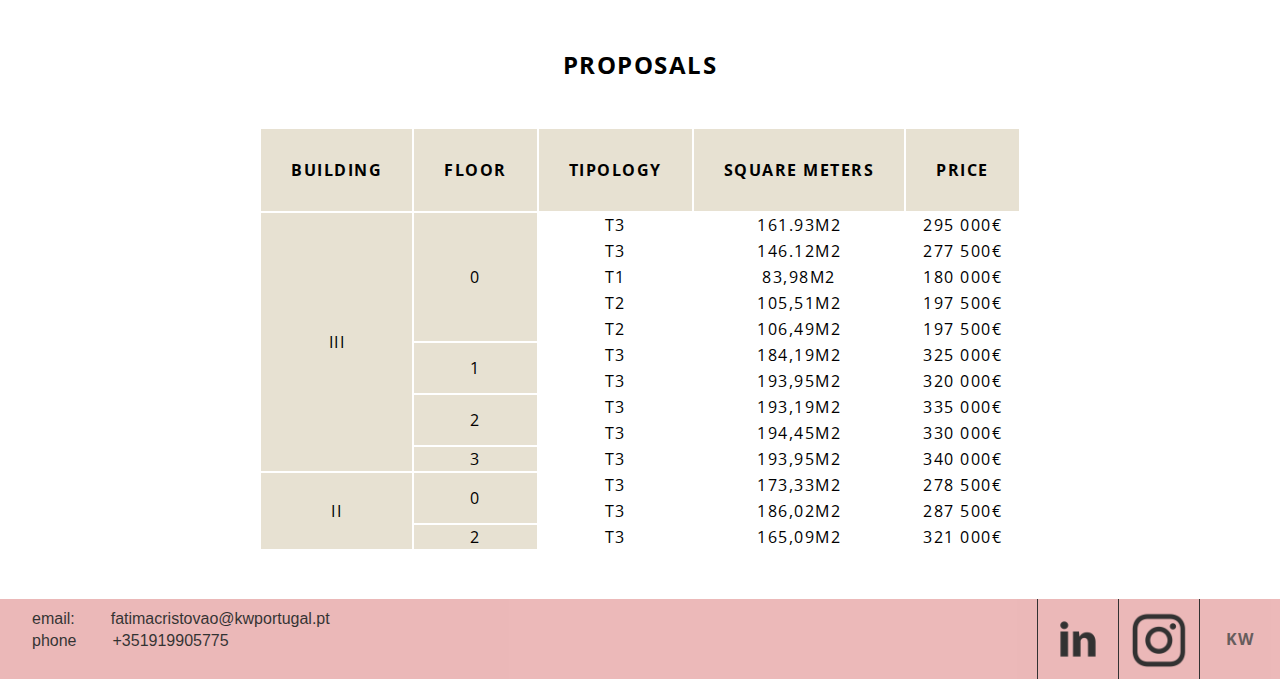
==== commit af9ba46c: "Update algarve.html" ====
--- a/algarve.html
+++ b/algarve.html
@@ -33,6 +33,12 @@
         <div class="content">
             <div class="building">
                 <h2>About</h2>
+                <p>In a great location less than 10 min. walking distance from the beach is the Alto do Forte development with three buildings. Building II has a good build quality and prime location which guarantees excellent value for money.
+
+Well-equipped apartments with air conditioning and solar energy use. Parking garages and video surveillance system
+
+Good accessibility 5 min. by car from the center of Vilamoura, near restaurants, schools, church, supermarkets, CTT station and bus terminal.
+                </p>
             </div>
         </div>
         <div id="slideshow-container">
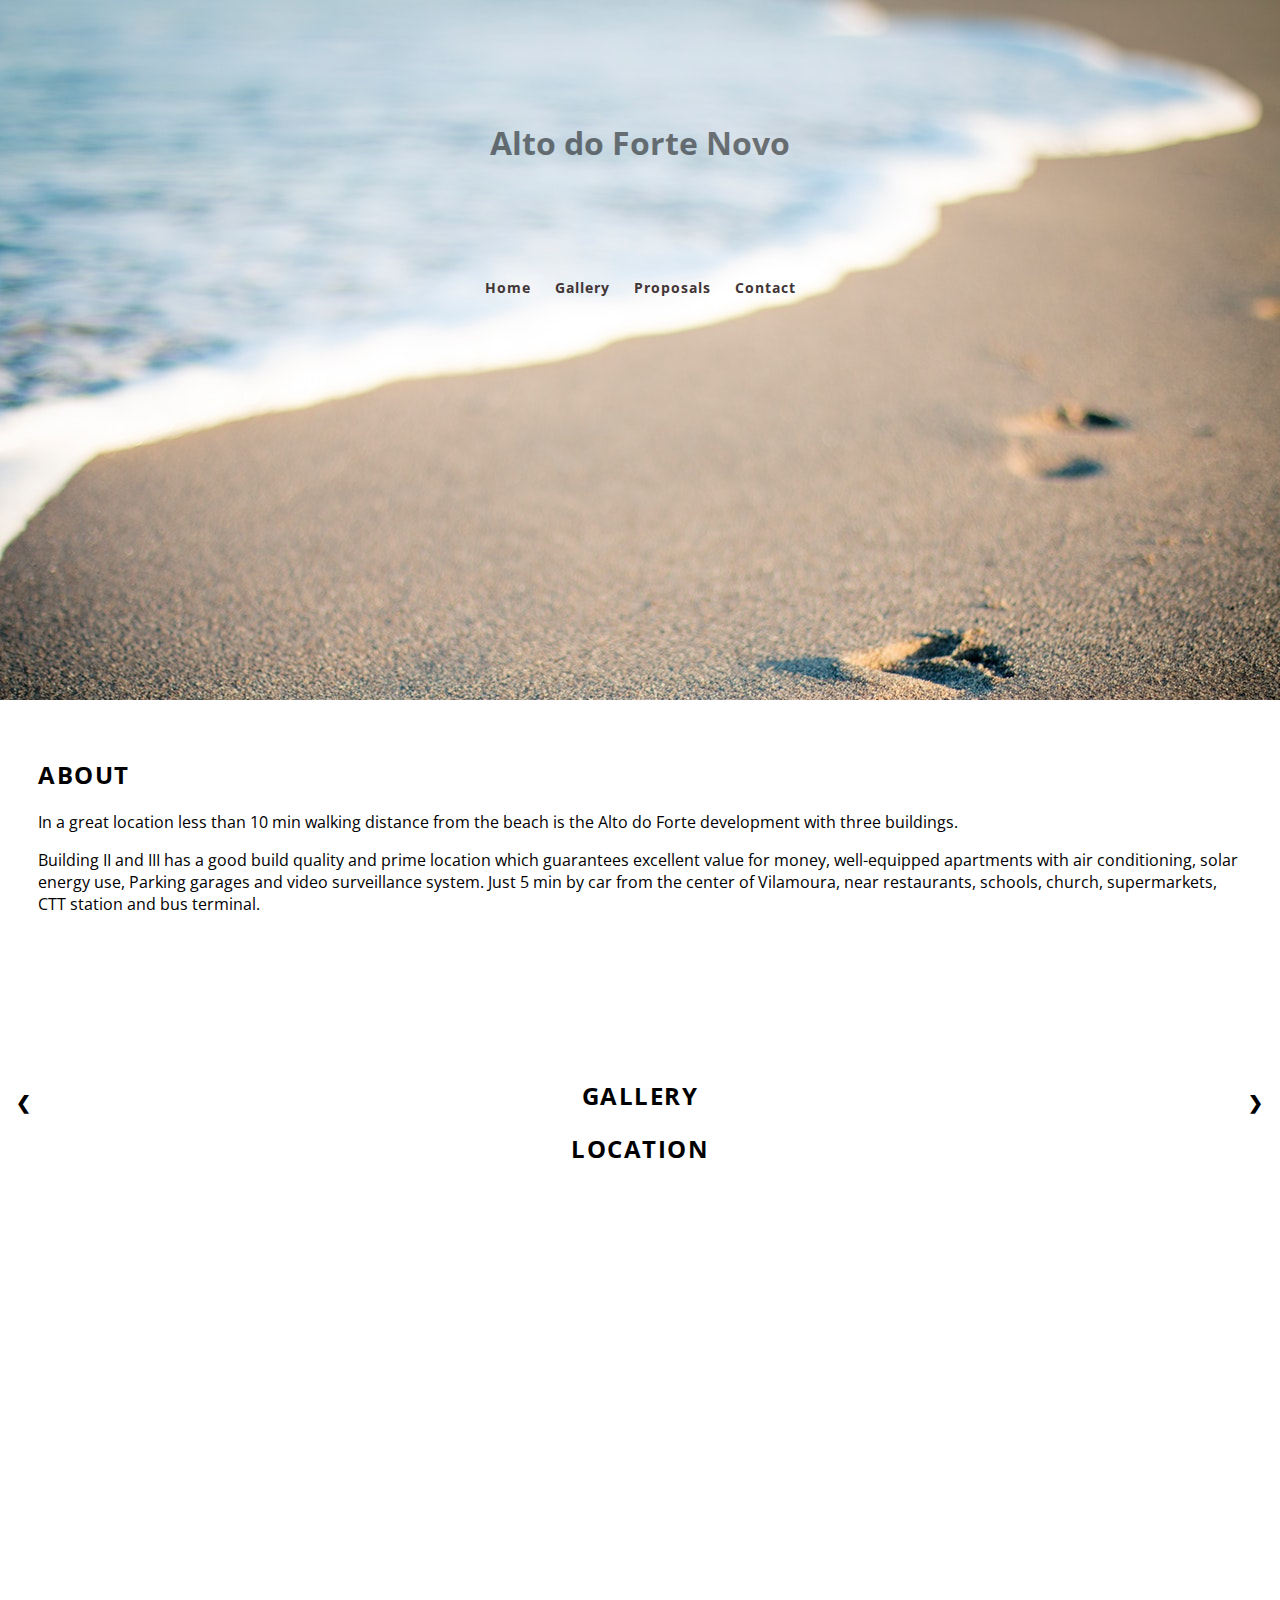
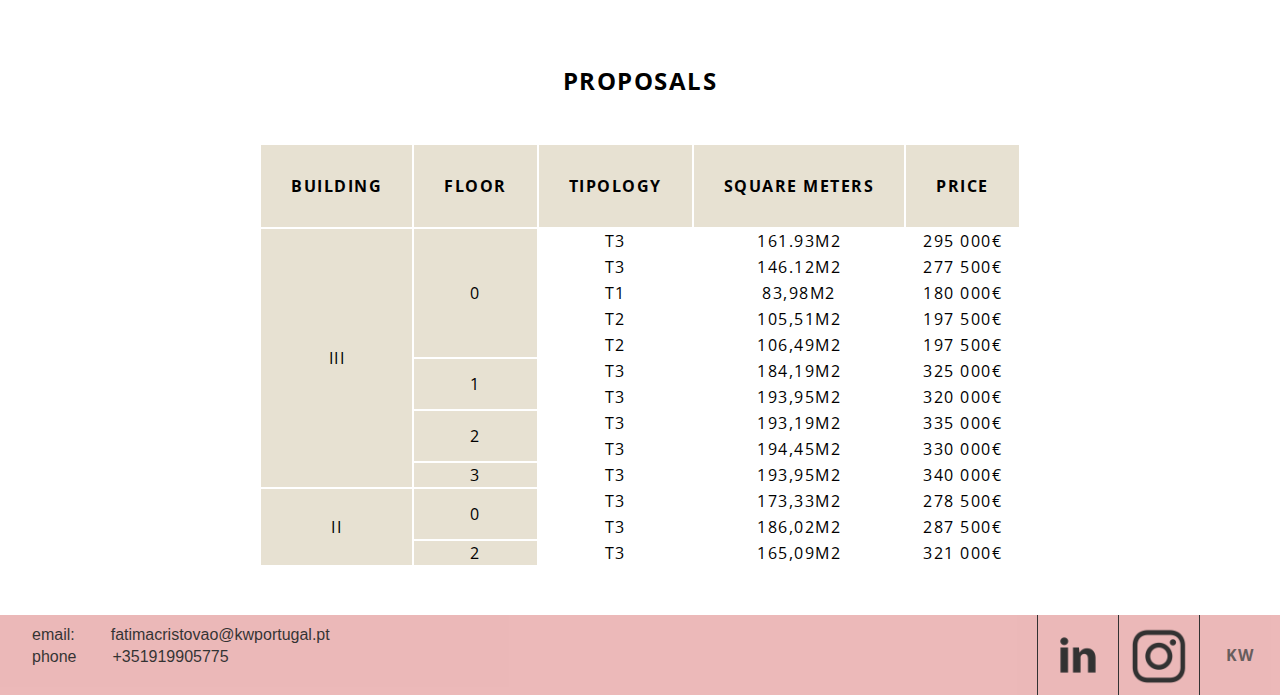
==== commit 1ba5619b: "Update algarve.html" ====
--- a/algarve.html
+++ b/algarve.html
@@ -33,11 +33,9 @@
         <div class="content">
             <div class="building">
                 <h2>About</h2>
-                <p>In a great location less than 10 min. walking distance from the beach is the Alto do Forte development with three buildings. Building II has a good build quality and prime location which guarantees excellent value for money.
-
-Well-equipped apartments with air conditioning and solar energy use. Parking garages and video surveillance system
-
-Good accessibility 5 min. by car from the center of Vilamoura, near restaurants, schools, church, supermarkets, CTT station and bus terminal.
+                <p>In a great location less than 10 min walking distance from the beach is the Alto do Forte development with three buildings.</p>
+                <p>Building II and III has a good build quality and prime location which guarantees excellent value for money, well-equipped apartments with air conditioning, solar energy use, Parking garages and video surveillance system. 
+                   Just 5 min by car from the center of Vilamoura, near restaurants, schools, church, supermarkets, CTT station and bus terminal.
                 </p>
             </div>
         </div>
